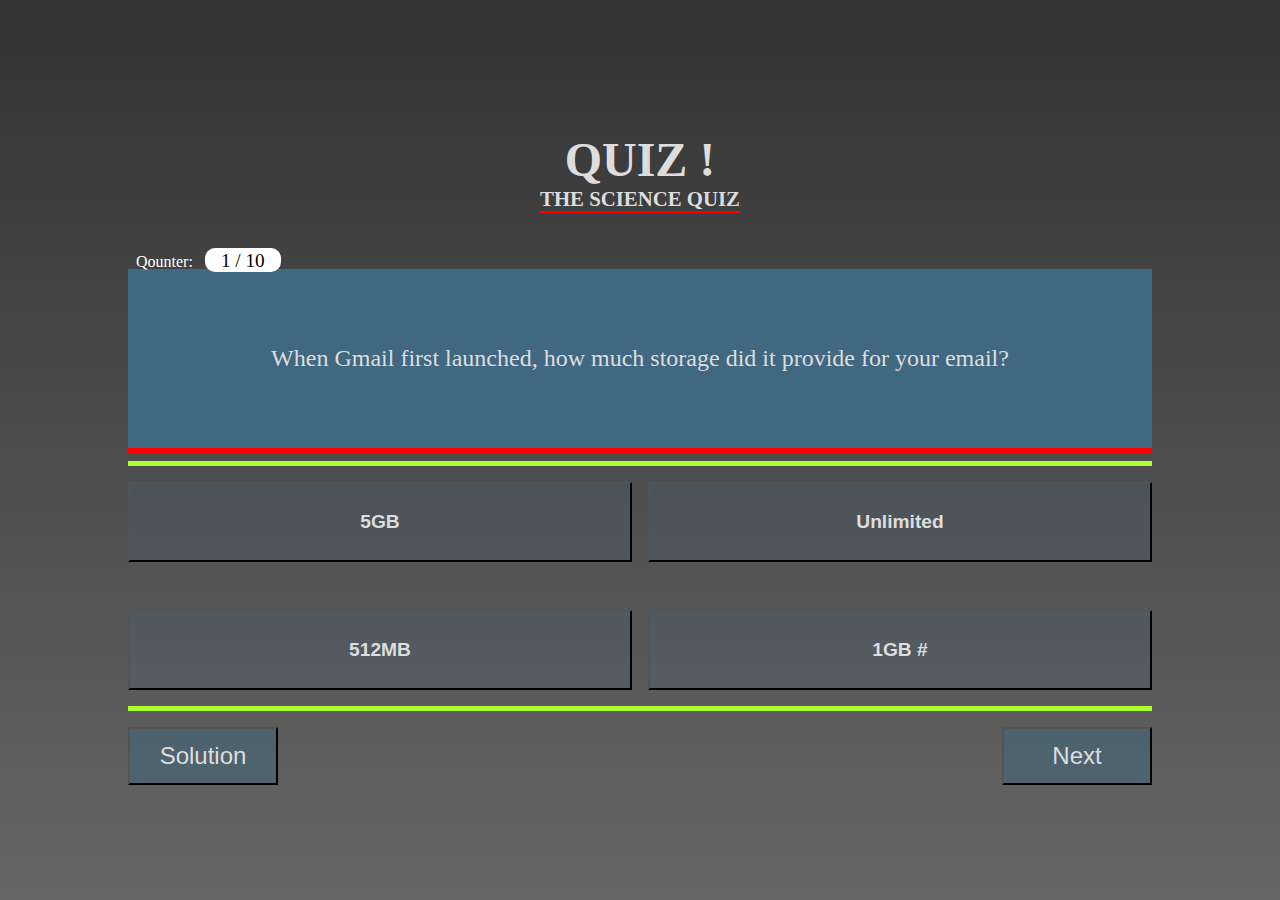
==== index.html @ 8917c2e6 "first commit" ====
<!DOCTYPE html>
<html lang="de">
  <head>
    <meta charset="UTF-8" />
    <meta name="viewport" content="width=device-width, initial-scale=1.0" />
    <title>Quiz-App</title>
    <link rel="stylesheet" href="special.css" />
    <link rel="stylesheet" href="index.css" />
  </head>
  <body>
    <section class="hero">
      <div class="title-hero">
        <h1 class="title">
          Quiz !
          <p class="subtitle">The Science Quiz</p>
        </h1>
      </div>
      <div class="game-field">
        <div class="game-info"><span class="small-text">Qounter: </span><span class="game-counter"></span></div>

        <div class="game-field-question">
          <p id="game-question"></p>
        </div>

        <div class="game-field-answer">
          <button class="game-answer" onclick="showSolution(0)" data-answer="0"></button>
          <button class="game-answer" onclick="showSolution(1)" data-answer="1"></button>
          <button class="game-answer" onclick="showSolution(2)" data-answer="2"></button>
          <button class="game-answer" onclick="showSolution(3)" data-answer="3"></button>
        </div>
        <div class="game-field-footer">
          <button class="footer-button" onclick="showSolution()">Solution</button>
          <button class="footer-button" onclick="getNextQuestion()">Next</button>
        </div>
      </div>
    </section>

    <script src="questions.js"></script>
    <script src="index.js"></script>
  </body>
</html>
---- special.css ----
:root {
  /* --primary-color: rgb(64, 104, 128); */
  --primary-color: 64 104 128;
  --color-0: rgb(var(--primary-color));
  --color-1: rgb(var(--primary-color) / 0.2);
  --color-2: rgb(var(--primary-color) / 0.5);

  --text-color: #ddd;
  --game-width: 90vw;
}

* {
  margin: 0;
  padding: 0;
}

.hero {
  height: 100vh;
  display: flex;
  flex-direction: column;
  justify-content: center;
  align-items: center;
  text-align: center;
  background: linear-gradient(0deg, rgba(0, 0, 0, 0.6), rgba(0, 0, 0, 0.8));
  background-position: center;
  gap: 3rem;
}

.title {
  font-size: 3rem;
  color: #ddd;
  width: fit-content;
  border-bottom: 2px solid red;
  text-transform: uppercase;
  margin-top: 2rem;
}

.subtitle {
  font-size: 1.3rem;
}

.footer-button {
  font-size: 1.5rem;
  padding: 0.8rem;
  margin-bottom: 1rem;
  width: 150px;
  background-color: var(--color-2);
  color: var(--text-color);
}
---- index.css ----
:root {
  --game-field-difficulty-color: #000;
}

.game-info {
  position: relative;
  text-align: start;
  top: -11px;
  height: 0;
}

.small-text {
  font-size: 1rem;
  color: white;
  padding: 0 0.5rem;
}

.game-counter {
  background-color: white;
  font-size: 1.2rem;
  border-radius: 10px;
  padding: 0.1rem 1rem;
}

.game-field-question {
  display: flex;
  flex-direction: column;
  justify-content: center;
  border-bottom: 5px solid red;
  background-color: var(--color-0);
  font-size: 1.5rem;
  height: 100%;
  justify-content: center;
  padding: 0 1rem;
}

#game-question {
  color: var(--text-color);
}

.game-field-answer {
  border-top: 5px solid var(--game-field-difficulty-color);
  border-bottom: 5px solid var(--game-field-difficulty-color);
  margin-bottom: 0.5rem;
}

.game-answer {
  background-color: var(--color-1);
  color: var(--text-color);
  width: 100%;
  height: 80px;
  font-size: 1.2rem;
  margin: 0.3rem 0;
  padding: 0 0.8rem;
  font-weight: 800;
  cursor: pointer;
}

.game-answer:hover {
  filter: brightness(90%);
}

.game-field {
  display: flex;
  flex-direction: column;
  justify-content: center;
  gap: 0.5rem;
  width: var(--game-width);
  height: 90vh;
}

.game-field-footer {
  display: flex;
  flex-direction: row;
  justify-content: space-between;
}

.solution-right {
  background-color: greenyellow;
  color: black;
}

.solution-wrong {
  background-color: red;
  color: black;
}

.newGame {
  width: fit-content;
  padding: 1rem 2rem;
  color: white;
  text-decoration: none;
  border: 2px solid red;
}

@media only screen and (min-width: 600px) {
  .game-field {
    width: 80%;
    height: 60vh;
  }

  .game-field-answer {
    display: grid;
    align-items: center;
    grid-template-columns: 2fr 2fr;
    gap: 1rem;
    height: 80vh;
  }
}
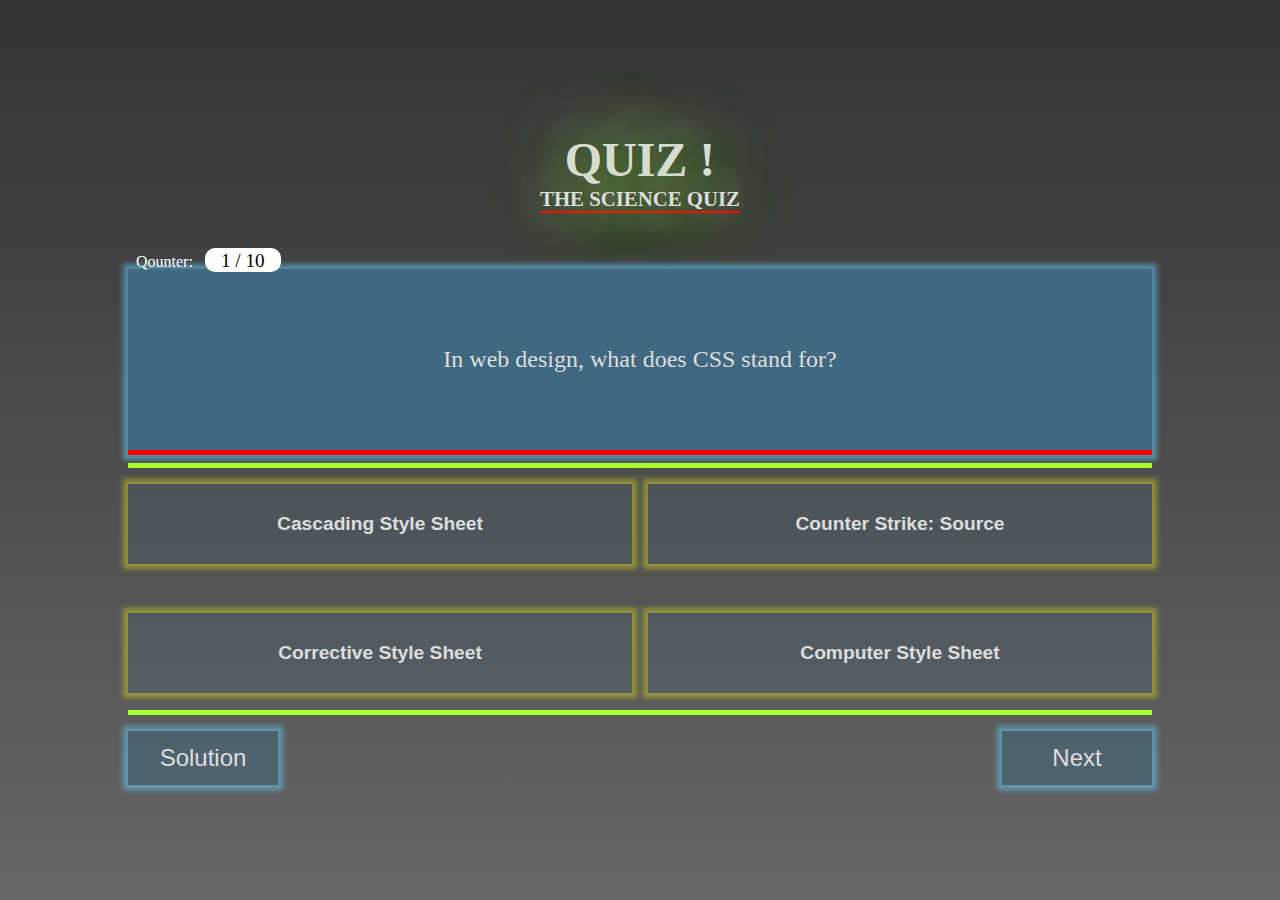
==== commit 59a5a813: "design update" ====
--- a/index.html
+++ b/index.html
@@ -4,7 +4,7 @@
     <meta charset="UTF-8" />
     <meta name="viewport" content="width=device-width, initial-scale=1.0" />
     <title>Quiz-App</title>
-    <link rel="stylesheet" href="special.css" />
+    <link rel="stylesheet" href="main.css" />
     <link rel="stylesheet" href="index.css" />
   </head>
   <body>
--- a/main.css
+++ b/main.css
@@ -0,0 +1,56 @@
+:root {
+  /* --primary-color: rgb(64, 104, 128); */
+  --primary-color: 64 104 128;
+  --color-0: rgb(var(--primary-color));
+  --color-1: rgb(var(--primary-color) / 0.2);
+  --color-2: rgb(var(--primary-color) / 0.5);
+
+  --text-color: #ddd;
+  --game-width: 90vw;
+}
+
+* {
+  margin: 0;
+  padding: 0;
+}
+
+.hero {
+  height: 100vh;
+  display: flex;
+  flex-direction: column;
+  justify-content: center;
+  align-items: center;
+  text-align: center;
+  background: linear-gradient(0deg, rgba(0, 0, 0, 0.6), rgba(0, 0, 0, 0.8));
+  background-position: center;
+  gap: 3rem;
+}
+
+.title {
+  font-size: 3rem;
+  color: #ddd;
+  width: fit-content;
+  border-bottom: 2px solid red;
+  text-transform: uppercase;
+  margin-top: 2rem;
+  text-shadow: 2px 2px 80px rgba(113, 230, 109, 0.9), 2px 2px 70px rgba(222, 230, 109, 0.9);
+}
+
+.subtitle {
+  font-size: 1.3rem;
+}
+
+.footer-button {
+  font-size: 1.5rem;
+  padding: 0.8rem;
+  margin-bottom: 1rem;
+  width: 150px;
+  background-color: var(--color-2);
+  color: var(--text-color);
+  border: none;
+  box-shadow: 0px 0px 5px 5px rgba(100, 207, 255, 0.5);
+}
+
+.statistic {
+  box-shadow: 0px 0px 5px 5px rgba(230, 109, 109, 0.5);
+}
--- a/index.css
+++ b/index.css
@@ -32,6 +32,7 @@
   height: 100%;
   justify-content: center;
   padding: 0 1rem;
+  box-shadow: 0px 0px 5px 5px rgba(100, 207, 255, 0.5);
 }
 
 #game-question {
@@ -54,6 +55,8 @@
   padding: 0 0.8rem;
   font-weight: 800;
   cursor: pointer;
+  border: none;
+  box-shadow: 0px 0px 5px 5px rgba(207, 207, 34, 0.5);
 }
 
 .game-answer:hover {
